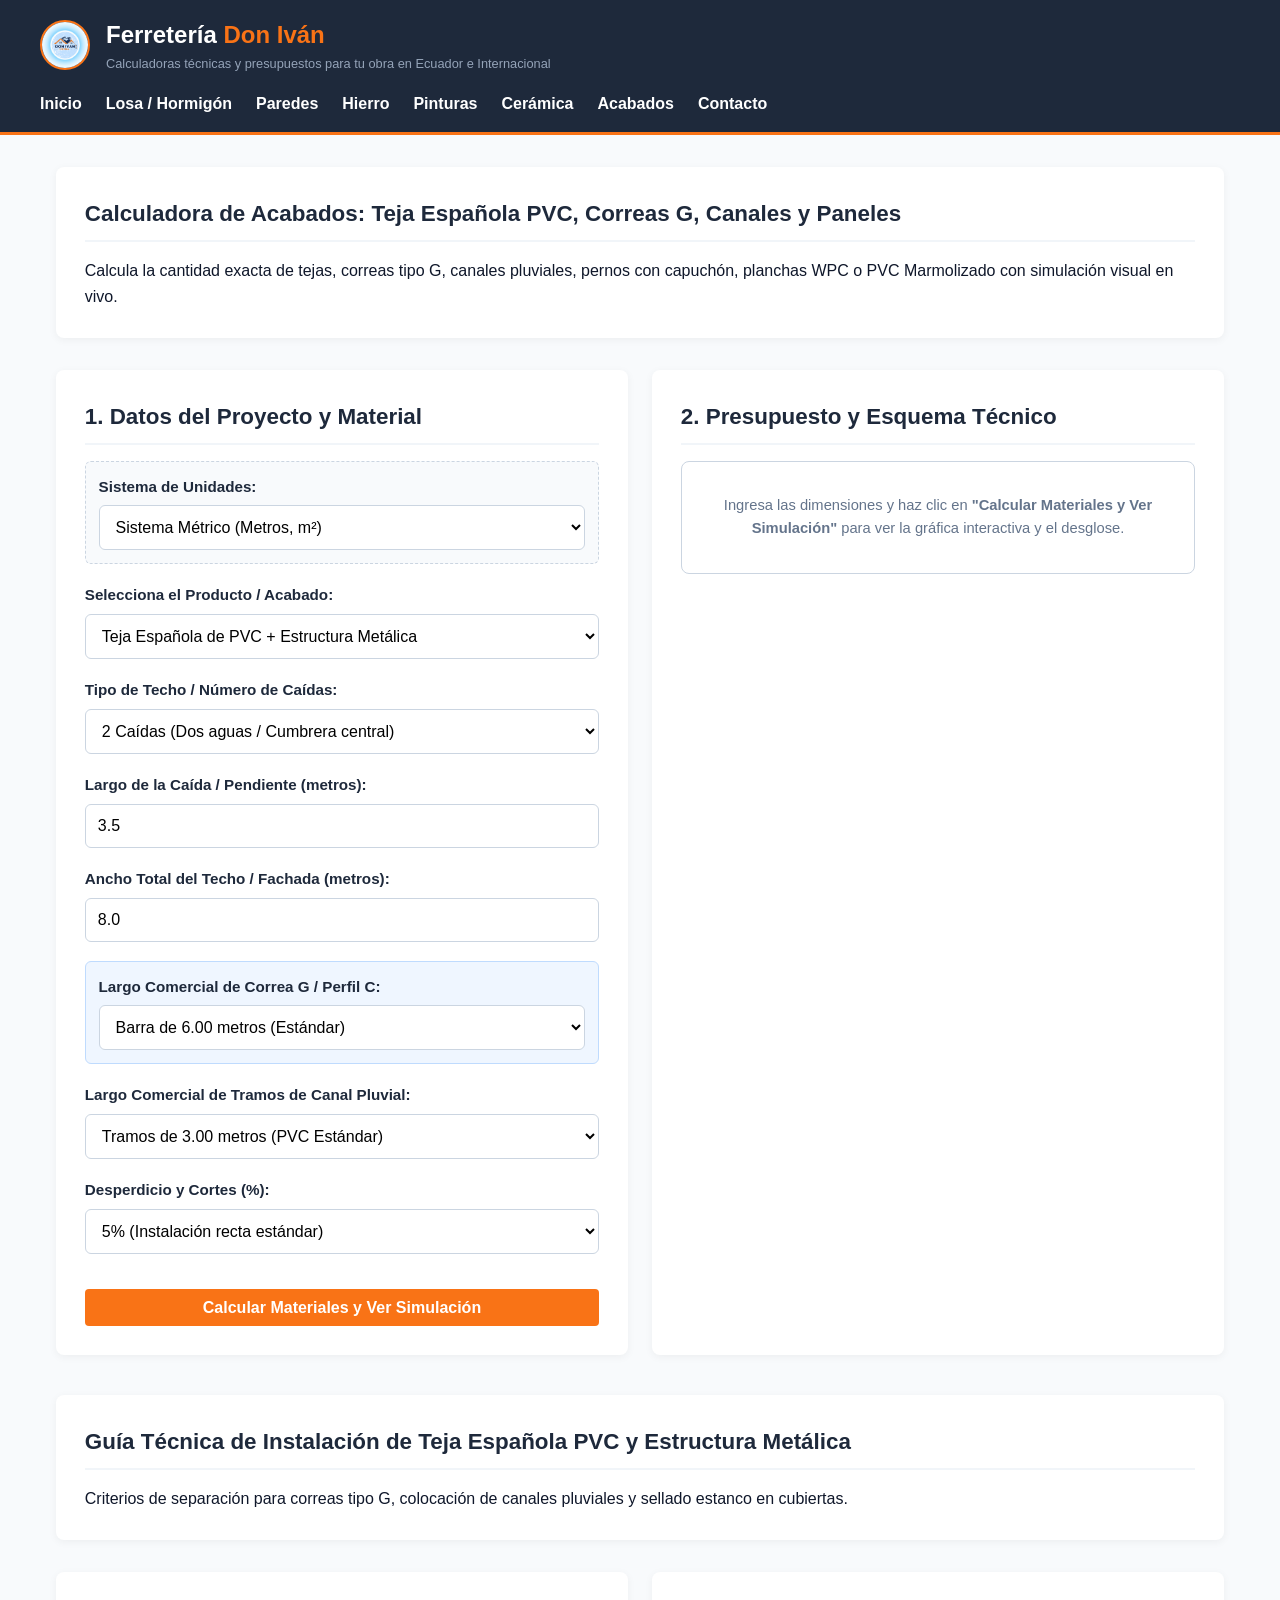
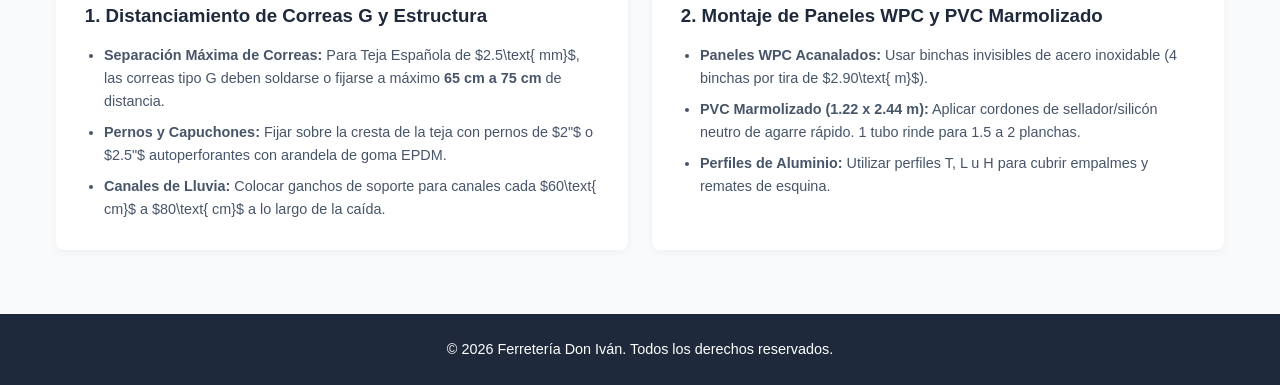
==== acabados.html @ 46d97a27 "calculadoras completas" ====
<!doctype html>
<html lang="es">
  <head>
    <meta charset="UTF-8" />
    <meta name="viewport" content="width=device-width, initial-scale=1.0" />
    <title>
      Calculadora de Acabados de Lujo y Tejas PVC | Ferretería Don Iván
    </title>
    <link rel="stylesheet" href="styles.css" />
  </head>
  <body>
    <!-- ENCABEZADO Y NAVEGACIÓN -->
    <header>
      <div class="header-container">
        <div class="brand-box">
          <img
            src="IMAGENES/LOGO_FERRETERIA.png"
            alt="Ferretería Don Iván Logo"
            class="logo-img"
            onerror="this.src = 'IMAGENES/LOGO_FERRETERIA.jpg'"
          />
          <div class="brand-text">
            <h1>Ferretería <span>Don Iván</span></h1>
            <p>
              Calculadoras técnicas y presupuestos para tu obra en Ecuador e
              Internacional
            </p>
          </div>
        </div>
        <nav>
          <a href="index.html">Inicio</a>
          <a href="cemento.html">Losa / Hormigón</a>
          <a href="bloques.html">Paredes</a>
          <a href="hierro.html">Hierro</a>
          <a href="pinturas.html">Pinturas</a>
          <a href="ceramica.html">Cerámica</a>
          <a href="acabados.html" class="active">Acabados</a>
          <a href="contacto.html">Contacto</a>
        </nav>
      </div>
    </header>

    <main class="container">
      <div class="card">
        <h2>
          Calculadora de Acabados: Teja Española PVC, Correas G, Canales y
          Paneles
        </h2>
        <p>
          Calcula la cantidad exacta de tejas, correas tipo G, canales
          pluviales, pernos con capuchón, planchas WPC o PVC Marmolizado con
          simulación visual en vivo.
        </p>
      </div>

      <div class="grid-2">
        <!-- FORMULARIO DE ENTRADA -->
        <section class="card" style="margin-bottom: 0">
          <h2>1. Datos del Proyecto y Material</h2>

          <form
            id="calc-acabados-form"
            onsubmit="
              event.preventDefault();
              calcularAcabados();
            "
          >
            <div
              class="form-group"
              style="
                background: #f8fafc;
                padding: 0.8rem;
                border-radius: 6px;
                border: 1px dashed #cbd5e1;
              "
            >
              <label for="sistema-unidades"
                ><strong>Sistema de Unidades:</strong></label
              >
              <select
                id="sistema-unidades"
                onchange="cambiarUnidadesAcabados()"
              >
                <option value="metrico" selected>
                  Sistema Métrico (Metros, m²)
                </option>
                <option value="imperial">
                  Sistema Imperial (Pies / Feet, sq ft)
                </option>
              </select>
            </div>

            <div class="form-group">
              <label for="tipo-acabado"
                >Selecciona el Producto / Acabado:</label
              >
              <select id="tipo-acabado" onchange="cambiarFormularioAcabados()">
                <option value="teja_pvc" selected>
                  Teja Española de PVC + Estructura Metálica
                </option>
                <option value="wpc_panel">
                  Paneles WPC Acanalados (Paredes Interiores / Exteriores)
                </option>
                <option value="pvc_marmol">
                  Paneles de PVC Marmolizado (1.22 x 2.44 m)
                </option>
              </select>
            </div>

            <!-- OPCIONES ESPECÍFICAS DE TEJA Y ESTRUCTURA G -->
            <div id="seccion-teja">
              <div class="form-group">
                <label for="teja-caidas"
                  >Tipo de Techo / Número de Caídas:</label
                >
                <select id="teja-caidas">
                  <option value="1">1 Caída (Un solo agua)</option>
                  <option value="2" selected>
                    2 Caídas (Dos aguas / Cumbrera central)
                  </option>
                  <option value="4">4 Caídas / Múltiples faldas</option>
                </select>
              </div>

              <div class="form-group">
                <label for="teja-largo-caida" id="label-largo-caida"
                  >Largo de la Caída / Pendiente (metros):</label
                >
                <input
                  type="number"
                  id="teja-largo-caida"
                  step="0.1"
                  min="0.5"
                  placeholder="Ej: 3.50 m"
                  value="3.5"
                />
              </div>

              <div class="form-group">
                <label for="teja-ancho-techo" id="label-ancho-techo"
                  >Ancho Total del Techo / Fachada (metros):</label
                >
                <input
                  type="number"
                  id="teja-ancho-techo"
                  step="0.1"
                  min="0.5"
                  placeholder="Ej: 8.00 m"
                  value="8.0"
                />
              </div>

              <div
                class="form-group"
                style="
                  background: #eff6ff;
                  padding: 0.8rem;
                  border-radius: 6px;
                  border: 1px solid #bfdbfe;
                "
              >
                <label for="largo-correa-g"
                  ><strong
                    >Largo Comercial de Correa G / Perfil C:</strong
                  ></label
                >
                <select id="largo-correa-g">
                  <option value="6" selected>
                    Barra de 6.00 metros (Estándar)
                  </option>
                  <option value="5">Barra de 5.00 metros</option>
                  <option value="4">Barra de 4.00 metros</option>
                  <option value="3">Barra de 3.00 metros</option>
                </select>
              </div>

              <div class="form-group">
                <label for="largo-canal-agua"
                  >Largo Comercial de Tramos de Canal Pluvial:</label
                >
                <select id="largo-canal-agua">
                  <option value="3" selected>
                    Tramos de 3.00 metros (PVC Estándar)
                  </option>
                  <option value="4">Tramos de 4.00 metros</option>
                  <option value="6">
                    Tramos de 6.00 metros (Metálico Continuo)
                  </option>
                </select>
              </div>
            </div>

            <!-- OPCIONES ESPECÍFICAS DE WPC Y MARMOL -->
            <div id="seccion-paneles" style="display: none">
              <div class="form-group">
                <label for="area-acabado" id="label-area-acabado"
                  >Área Total a Revestir (m²):</label
                >
                <input
                  type="number"
                  id="area-acabado"
                  step="0.1"
                  min="0.1"
                  placeholder="Ej: 25.00"
                />
              </div>
            </div>

            <div class="form-group">
              <label for="desperdicio">Desperdicio y Cortes (%):</label>
              <select id="desperdicio">
                <option value="0.05" selected>
                  5% (Instalación recta estándar)
                </option>
                <option value="0.08">
                  8% (Techos inclinados con caídas múltiples)
                </option>
                <option value="0.10">10% (Cortes continuos en esquinas)</option>
              </select>
            </div>

            <button
              type="submit"
              class="btn-primary"
              style="
                width: 100%;
                cursor: pointer;
                border: none;
                font-size: 1rem;
              "
            >
              Calcular Materiales y Ver Simulación
            </button>
          </form>
        </section>

        <!-- RESULTADOS Y SIMULACIÓN VISUAL -->
        <section class="card" style="margin-bottom: 0">
          <h2>2. Presupuesto y Esquema Técnico</h2>

          <div
            id="resultado-box"
            class="info-box"
            style="
              background-color: var(--blanco);
              border: 1px solid #cbd5e1;
              text-align: center;
              padding: 2rem 1rem;
            "
          >
            <p style="color: #64748b">
              Ingresa las dimensiones y haz clic en
              <strong>"Calcular Materiales y Ver Simulación"</strong> para ver
              la gráfica interactiva y el desglose.
            </p>
          </div>

          <!-- CONTENEDOR DEL SIMULADOR TÉCNICO VISUAL -->
          <div
            id="simulador-container"
            style="
              display: none;
              margin-top: 1.2rem;
              background: #0f172a;
              padding: 1rem;
              border-radius: 8px;
              text-align: center;
            "
          >
            <h4
              style="color: #f8fafc; margin-bottom: 0.5rem; font-size: 0.95rem"
            >
              Esquema de Instalación (Corte Transversal)
            </h4>
            <canvas
              id="canvas-simulador"
              width="400"
              height="200"
              style="
                background: #1e293b;
                border-radius: 6px;
                max-width: 100%;
                height: auto;
              "
            ></canvas>
            <p
              id="leyenda-simulador"
              style="color: #94a3b8; font-size: 0.78rem; margin-top: 0.5rem"
            ></p>
          </div>

          <div
            id="btn-cotizar-container"
            style="display: none; margin-top: 1.5rem"
          >
            <a
              id="whatsapp-link"
              href="#"
              target="_blank"
              class="btn-primary"
              style="
                background-color: #25d366;
                display: flex;
                align-items: center;
                justify-content: center;
                gap: 0.5rem;
                text-decoration: none;
              "
            >
              <svg
                width="20"
                height="20"
                fill="currentColor"
                viewBox="0 0 24 24"
              >
                <path
                  d="M.057 24l1.687-6.163c-1.041-1.804-1.588-3.849-1.587-5.946.003-6.556 5.338-11.891 11.893-11.891 3.181.001 6.167 1.24 8.413 3.488 2.245 2.248 3.481 5.236 3.48 8.414-.003 6.557-5.338 11.892-11.893 11.892-1.99-.001-3.951-.5-5.688-1.448l-6.305 1.654zm6.597-3.807c1.676.995 3.276 1.591 5.392 1.592 5.448 0 9.886-4.434 9.889-9.885.002-5.462-4.415-9.89-9.881-9.892-5.452 0-9.887 4.434-9.889 9.884-.001 2.225.651 3.891 1.746 5.634l-.999 3.648 3.742-.981zm11.387-5.464c-.074-.124-.272-.198-.57-.347-.297-.149-1.758-.868-2.031-.967-.272-.099-.47-.149-.669.149-.198.297-.768.967-.941 1.165-.173.198-.347.223-.644.074-.297-.149-1.255-.462-2.39-1.475-.883-.788-1.48-1.761-1.653-2.059-.173-.297-.018-.458.13-.606.134-.133.297-.347.446-.521.151-.172.2-.296.3-.495.099-.198.05-.372-.025-.521-.075-.148-.669-1.611-.916-2.206-.242-.579-.487-.501-.669-.51l-.57-.01c-.198 0-.52.074-.792.372s-1.04 1.016-1.04 2.479 1.065 2.876 1.213 3.074c.149.198 2.095 3.2 5.076 4.487.709.306 1.263.489 1.694.626.712.226 1.36.194 1.872.118.571-.085 1.758-.719 2.006-1.413.248-.695.248-1.29.173-1.414z"
                />
              </svg>
              Pedir Cotación por WhatsApp
            </a>
          </div>
        </section>
      </div>

      <!-- GUÍA TÉCNICA E INFORMATIVA -->
      <section style="margin-top: 2.5rem">
        <div class="card">
          <h2>
            Guía Técnica de Instalación de Teja Española PVC y Estructura
            Metálica
          </h2>
          <p>
            Criterios de separación para correas tipo G, colocación de canales
            pluviales y sellado estanco en cubiertas.
          </p>
        </div>

        <div class="grid-2">
          <article class="card">
            <h3 style="color: var(--azul-marino); margin-bottom: 0.8rem">
              1. Distanciamiento de Correas G y Estructura
            </h3>
            <ul
              style="
                padding-left: 1.2rem;
                font-size: 0.9rem;
                color: #475569;
                line-height: 1.6;
              "
            >
              <li style="margin-bottom: 0.5rem">
                <strong>Separación Máxima de Correas:</strong> Para Teja
                Española de $2.5\text{ mm}$, las correas tipo G deben soldarse o
                fijarse a máximo <strong>65 cm a 75 cm</strong> de distancia.
              </li>
              <li style="margin-bottom: 0.5rem">
                <strong>Pernos y Capuchones:</strong> Fijar sobre la cresta de
                la teja con pernos de $2"$ o $2.5"$ autoperforantes con arandela
                de goma EPDM.
              </li>
              <li>
                <strong>Canales de Lluvia:</strong> Colocar ganchos de soporte
                para canales cada $60\text{ cm}$ a $80\text{ cm}$ a lo largo de
                la caída.
              </li>
            </ul>
          </article>

          <article class="card">
            <h3 style="color: var(--azul-marino); margin-bottom: 0.8rem">
              2. Montaje de Paneles WPC y PVC Marmolizado
            </h3>
            <ul
              style="
                padding-left: 1.2rem;
                font-size: 0.9rem;
                color: #475569;
                line-height: 1.6;
              "
            >
              <li style="margin-bottom: 0.5rem">
                <strong>Paneles WPC Acanalados:</strong> Usar binchas invisibles
                de acero inoxidable (4 binchas por tira de $2.90\text{ m}$).
              </li>
              <li style="margin-bottom: 0.5rem">
                <strong>PVC Marmolizado (1.22 x 2.44 m):</strong> Aplicar
                cordones de sellador/silicón neutro de agarre rápido. 1 tubo
                rinde para 1.5 a 2 planchas.
              </li>
              <li>
                <strong>Perfiles de Aluminio:</strong> Utilizar perfiles T, L u
                H para cubrir empalmes y remates de esquina.
              </li>
            </ul>
          </article>
        </div>
      </section>
    </main>

    <footer>
      <p>&copy; 2026 Ferretería Don Iván. Todos los derechos reservados.</p>
    </footer>

    <!-- LÓGICA JAVASCRIPT Y DIBUJO DEL SIMULADOR -->
    <script>
      function cambiarUnidadesAcabados() {
        const sistema = document.getElementById("sistema-unidades").value;
        if (sistema === "imperial") {
          document.getElementById("label-largo-caida").innerText =
            "Largo de la Caída / Pendiente (Pies / Feet):";
          document.getElementById("label-ancho-techo").innerText =
            "Ancho Total del Techo (Pies / Feet):";
          document.getElementById("label-area-acabado").innerText =
            "Área Total a Revestir (Pies² / sq ft):";
        } else {
          document.getElementById("label-largo-caida").innerText =
            "Largo de la Caída / Pendiente (metros):";
          document.getElementById("label-ancho-techo").innerText =
            "Ancho Total del Techo (metros):";
          document.getElementById("label-area-acabado").innerText =
            "Área Total a Revestir (m²):";
        }
      }

      function cambiarFormularioAcabados() {
        const tipo = document.getElementById("tipo-acabado").value;
        document.getElementById("seccion-teja").style.display =
          tipo === "teja_pvc" ? "block" : "none";
        document.getElementById("seccion-paneles").style.display =
          tipo === "teja_pvc" ? "none" : "block";
      }

      function dibujarSimulacionTecho(
        caidas,
        numCorreas,
        largoCaidaM,
        anchoTechoM,
        nombreTeja,
        barrasCorreaG,
      ) {
        const canvas = document.getElementById("canvas-simulador");
        if (!canvas || !canvas.getContext) return;
        const ctx = canvas.getContext("2d");

        ctx.clearRect(0, 0, canvas.width, canvas.height);

        // Fondo
        ctx.fillStyle = "#1e293b";
        ctx.fillRect(0, 0, canvas.width, canvas.height);

        // Estructura según número de caídas
        ctx.lineWidth = 3;

        if (caidas === 1) {
          // Un solo agua
          const startX = 50,
            startY = 150,
            endX = 350,
            endY = 70;

          // Viga principal
          ctx.strokeStyle = "#64748b";
          ctx.beginPath();
          ctx.moveTo(startX, startY);
          ctx.lineTo(endX, endY);
          ctx.stroke();

          // Correas tipo G (líneas amarillas)
          ctx.strokeStyle = "#eab308";
          ctx.lineWidth = 4;
          for (let i = 0; i <= numCorreas; i++) {
            const ratio = i / numCorreas;
            const cx = startX + (endX - startX) * ratio;
            const cy = startY + (endY - startY) * ratio;
            ctx.beginPath();
            ctx.arc(cx, cy, 3, 0, Math.PI * 2);
            ctx.stroke();
          }

          // Teja de PVC (Línea naranja superior)
          ctx.strokeStyle = "#f97316";
          ctx.lineWidth = 5;
          ctx.beginPath();
          ctx.moveTo(startX, startY - 8);
          ctx.lineTo(endX, endY - 8);
          ctx.stroke();

          // Canal pluvial (Azul al final)
          ctx.fillStyle = "#3b82f6";
          ctx.fillRect(startX - 10, startY - 2, 12, 12);
        } else {
          // Dos aguas
          const startX = 40,
            startY = 150,
            peakX = 200,
            peakY = 50,
            endX = 360,
            endY = 150;

          // Vigas principales
          ctx.strokeStyle = "#64748b";
          ctx.beginPath();
          ctx.moveTo(startX, startY);
          ctx.lineTo(peakX, peakY);
          ctx.lineTo(endX, endY);
          ctx.stroke();

          // Correas tipo G
          ctx.strokeStyle = "#eab308";
          ctx.lineWidth = 4;
          const correasPorLado = Math.ceil(numCorreas / 2);

          for (let i = 0; i <= correasPorLado; i++) {
            const ratio = i / correasPorLado;
            // Izquierda
            ctx.beginPath();
            ctx.arc(
              startX + (peakX - startX) * ratio,
              startY + (peakY - startY) * ratio,
              3,
              0,
              Math.PI * 2,
            );
            ctx.stroke();
            // Derecha
            ctx.beginPath();
            ctx.arc(
              peakX + (endX - peakX) * ratio,
              peakY + (endY - peakY) * ratio,
              3,
              0,
              Math.PI * 2,
            );
            ctx.stroke();
          }

          // Teja PVC
          ctx.strokeStyle = "#f97316";
          ctx.lineWidth = 5;
          ctx.beginPath();
          ctx.moveTo(startX, startY - 8);
          ctx.lineTo(peakX, peakY - 8);
          ctx.lineTo(endX, endY - 8);
          ctx.stroke();

          // Cumbrera central
          ctx.fillStyle = "#dc2626";
          ctx.beginPath();
          ctx.arc(peakX, peakY - 8, 7, 0, Math.PI * 2);
          ctx.fill();

          // Canales pluviales en extremos
          ctx.fillStyle = "#3b82f6";
          ctx.fillRect(startX - 10, startY - 2, 10, 10);
          ctx.fillRect(endX, endY - 2, 10, 10);
        }

        document.getElementById("leyenda-simulador").innerHTML = `
          <span style="color:#f97316;">■ Teja Española</span> | 
          <span style="color:#eab308;">● ${numCorreas} Filas de Correas G (${barrasCorreaG} barras)</span> | 
          <span style="color:#3b82f6;">■ Canales Pluviales</span>
        `;
        document.getElementById("simulador-container").style.display = "block";
      }

      function calcularAcabados() {
        const sistema = document.getElementById("sistema-unidades").value;
        const tipoAcabado = document.getElementById("tipo-acabado").value;
        const desperdicio = parseFloat(
          document.getElementById("desperdicio").value,
        );

        const resultadoBox = document.getElementById("resultado-box");
        resultadoBox.style.backgroundColor = "var(--azul-claro)";
        resultadoBox.style.textAlign = "left";

        if (tipoAcabado === "teja_pvc") {
          const caidas = parseInt(document.getElementById("teja-caidas").value);
          const largoVal = parseFloat(
            document.getElementById("teja-largo-caida").value,
          );
          const anchoVal = parseFloat(
            document.getElementById("teja-ancho-techo").value,
          );
          const largoCorreaGVal = parseFloat(
            document.getElementById("largo-correa-g").value,
          );
          const largoCanalVal = parseFloat(
            document.getElementById("largo-canal-agua").value,
          );

          if (
            isNaN(largoVal) ||
            isNaN(anchoVal) ||
            largoVal <= 0 ||
            anchoVal <= 0
          ) {
            alert("Por favor ingresa un largo y ancho válidos para el techo.");
            return;
          }

          const largoM = sistema === "imperial" ? largoVal * 0.3048 : largoVal;
          const anchoM = sistema === "imperial" ? anchoVal * 0.3048 : anchoVal;

          const areaTechoM2 = largoM * anchoM * caidas;
          const areaConDespM2 = areaTechoM2 * (1 + desperdicio);

          // Cálculo de Tejas
          const filasTejasAncho = Math.ceil(anchoM / 0.96);
          let largoTejaRecomendadaM = 3.8;
          let nombreLargo = "3.80 metros";

          if (largoM <= 2.2) {
            largoTejaRecomendadaM = 2.3;
            nombreLargo = "2.30 metros";
          } else if (largoM <= 2.95) {
            largoTejaRecomendadaM = 3.05;
            nombreLargo = "3.05 metros";
          } else if (largoM <= 3.7) {
            largoTejaRecomendadaM = 3.8;
            nombreLargo = "3.80 metros";
          } else if (largoM <= 5.7) {
            largoTejaRecomendadaM = 5.8;
            nombreLargo = "5.80 metros";
          } else {
            largoTejaRecomendadaM = 3.05;
            nombreLargo = "3.05 metros (Traslape)";
          }

          const piezasPorFila = Math.ceil(
            largoM / (largoTejaRecomendadaM - 0.15),
          );
          const totalTejas = filasTejasAncho * piezasPorFila * caidas;

          // CÁLCULO DE ESTRUCTURA CORREAS TIPO G (Espaciamiento a 0.70m)
          const lineasCorreasPorCaida = Math.ceil(largoM / 0.7) + 1;
          const lineasCorreasTotales = lineasCorreasPorCaida * caidas;
          const metrosLinealesCorreaG = lineasCorreasTotales * anchoM;
          const barrasCorreaG = Math.ceil(
            metrosLinealesCorreaG / largoCorreaGVal,
          );

          // CÁLCULO DE CANALES DE AGUA Y TRAMOS
          const metrosCanalAgua = anchoM * (caidas === 1 ? 1 : 2);
          const tramosCanal = Math.ceil(metrosCanalAgua / largoCanalVal);

          // Pernos y Accesorios
          const pernosCapuchon = Math.ceil(areaConDespM2 * 4.5);
          const metrosCumbrera = caidas >= 2 ? Math.ceil(anchoM) : 0;

          const areaSqFt = (areaTechoM2 * 10.7639).toFixed(1);

          resultadoBox.innerHTML = `
            <div style="border-bottom: 2px solid #cbd5e1; padding-bottom: 0.8rem; margin-bottom: 1rem;">
              <p style="font-size: 0.85rem; color: #64748b; margin-bottom: 0.2rem;">Producto: <strong>Teja Española PVC + Estructura Metálica</strong></p>
              <p style="font-size: 1.1rem; color: var(--azul-marino); font-weight: bold;">
                Área del Techo: <span style="color: var(--naranja-ferretero);">${areaTechoM2.toFixed(2)} m²</span> / <span>${areaSqFt} sq ft</span>
              </p>
            </div>

            <h4 style="color: var(--azul-marino); margin-bottom: 0.8rem;">Materiales y Estructura Requeridos:</h4>
            <ul style="list-style: none; padding: 0;">
              <li style="padding: 0.5rem 0; border-bottom: 1px solid #e2e8f0; display: flex; justify-content: space-between;">
                <span><strong>Tejas PVC (Largo ${nombreLargo}):</strong></span>
                <strong style="color: var(--naranja-ferretero); font-size: 1.1rem;">${totalTejas} planchas</strong>
              </li>
              <li style="padding: 0.5rem 0; border-bottom: 1px solid #e2e8f0; display: flex; justify-content: space-between;">
                <span><strong>Correas Tipo G / Perfil C (Barras de ${largoCorreaGVal}m):</strong></span>
                <strong style="color: var(--naranja-ferretero); font-size: 1.1rem;">${barrasCorreaG} barras</strong>
              </li>
              <li style="padding: 0.5rem 0; border-bottom: 1px solid #e2e8f0; display: flex; justify-content: space-between;">
                <span><strong>Pernos Autoperforantes con Capuchón:</strong></span>
                <strong>${pernosCapuchon} unidades</strong>
              </li>
              <li style="padding: 0.5rem 0; border-bottom: 1px solid #e2e8f0; display: flex; justify-content: space-between;">
                <span><strong>Canal Pluvial (Tramos de ${largoCanalVal}m):</strong></span>
                <strong>${tramosCanal} tramos (~${metrosCanalAgua.toFixed(1)} m)</strong>
              </li>
              ${
                metrosCumbrera > 0
                  ? `
              <li style="padding: 0.5rem 0; display: flex; justify-content: space-between;">
                <span><strong>Cumbreras PVC articuladas:</strong></span>
                <strong>~ ${metrosCumbrera} metros de cumbrera</strong>
              </li>`
                  : ""
              }
            </ul>
          `;

          // Generar dibujo en el Simulador
          dibujarSimulacionTecho(
            caidas,
            lineasCorreasTotales,
            largoM,
            anchoM,
            nombreLargo,
            barrasCorreaG,
          );

          const mensajeWA = `Hola Ferretería Don Iván, deseo cotizar Teja Española PVC y Estructura:\n\n- Área Techo: ${areaTechoM2.toFixed(2)} m² (${areaSqFt} sq ft)\n- Tejas PVC (Largo ${nombreLargo}): ${totalTejas} planchas\n- Correas G (${largoCorreaGVal}m): ${barrasCorreaG} barras\n- Pernos capuchón: ${pernosCapuchon} uds\n- Canales pluviales (${largoCanalVal}m): ${tramosCanal} tramos`;
          const urlWA = `https://wa.me/593962888606?text=${encodeURIComponent(mensajeWA)}`;
          document.getElementById("whatsapp-link").href = urlWA;
        } else if (tipoAcabado === "wpc_panel") {
          document.getElementById("simulador-container").style.display = "none";
          const areaVal = parseFloat(
            document.getElementById("area-acabado").value,
          );
          if (isNaN(areaVal) || areaVal <= 0) {
            alert("Por favor ingresa un área válida.");
            return;
          }

          const areaM2 = sistema === "imperial" ? areaVal * 0.092903 : areaVal;
          const areaConDespM2 = areaM2 * (1 + desperdicio);

          const tirasWPC = Math.ceil(areaConDespM2 / 0.464);
          const binchasInox = Math.ceil(tirasWPC * 4);
          const tubosSilicon = Math.ceil(tirasWPC / 3);

          const areaSqFt = (areaM2 * 10.7639).toFixed(1);

          resultadoBox.innerHTML = `
            <div style="border-bottom: 2px solid #cbd5e1; padding-bottom: 0.8rem; margin-bottom: 1rem;">
              <p style="font-size: 0.85rem; color: #64748b; margin-bottom: 0.2rem;">Producto: <strong>Paneles WPC Acanalados (2.90 m x 16 cm)</strong></p>
              <p style="font-size: 1.1rem; color: var(--azul-marino); font-weight: bold;">
                Área a Revestir: <span style="color: var(--naranja-ferretero);">${areaM2.toFixed(2)} m²</span> / <span>${areaSqFt} sq ft</span>
              </p>
            </div>

            <h4 style="color: var(--azul-marino); margin-bottom: 0.8rem;">Materiales Requeridos:</h4>
            <ul style="list-style: none; padding: 0;">
              <li style="padding: 0.5rem 0; border-bottom: 1px solid #e2e8f0; display: flex; justify-content: space-between;">
                <span><strong>Tiras de Panel WPC (2.90 m):</strong></span>
                <strong style="color: var(--naranja-ferretero); font-size: 1.1rem;">${tirasWPC} tiras</strong>
              </li>
              <li style="padding: 0.5rem 0; border-bottom: 1px solid #e2e8f0; display: flex; justify-content: space-between;">
                <span><strong>Binchas / Grapas Inox de Fijación:</strong></span>
                <strong>${binchasInox} unidades</strong>
              </li>
              <li style="padding: 0.5rem 0; display: flex; justify-content: space-between;">
                <span><strong>Pegamento Poliuretano / Silicón Neutro:</strong></span>
                <strong>${tubosSilicon} tubos</strong>
              </li>
            </ul>
          `;

          const mensajeWA = `Hola Ferretería Don Iván, deseo cotizar Panel WPC Acanalado:\n\n- Área: ${areaM2.toFixed(2)} m²\n- Tiras WPC (2.90m): ${tirasWPC} unidades\n- Binchas inox: ${binchasInox} uds\n- Silicón pegamento: ${tubosSilicon} tubos`;
          const urlWA = `https://wa.me/593962888606?text=${encodeURIComponent(mensajeWA)}`;
          document.getElementById("whatsapp-link").href = urlWA;
        } else if (tipoAcabado === "pvc_marmol") {
          document.getElementById("simulador-container").style.display = "none";
          const areaVal = parseFloat(
            document.getElementById("area-acabado").value,
          );
          if (isNaN(areaVal) || areaVal <= 0) {
            alert("Por favor ingresa un área válida.");
            return;
          }

          const areaM2 = sistema === "imperial" ? areaVal * 0.092903 : areaVal;
          const areaConDespM2 = areaM2 * (1 + desperdicio);

          const planchasMarmol = Math.ceil(areaConDespM2 / 2.9768);
          const tubosSilicon = Math.ceil(planchasMarmol / 1.5);
          const perfilesT = Math.ceil(planchasMarmol * 0.8);

          const areaSqFt = (areaM2 * 10.7639).toFixed(1);

          resultadoBox.innerHTML = `
            <div style="border-bottom: 2px solid #cbd5e1; padding-bottom: 0.8rem; margin-bottom: 1rem;">
              <p style="font-size: 0.85rem; color: #64748b; margin-bottom: 0.2rem;">Producto: <strong>PVC Marmolizado (1.22 m x 2.44 m)</strong></p>
              <p style="font-size: 1.1rem; color: var(--azul-marino); font-weight: bold;">
                Área a Revestir: <span style="color: var(--naranja-ferretero);">${areaM2.toFixed(2)} m²</span> / <span>${areaSqFt} sq ft</span>
              </p>
            </div>

            <h4 style="color: var(--azul-marino); margin-bottom: 0.8rem;">Materiales Requeridos:</h4>
            <ul style="list-style: none; padding: 0;">
              <li style="padding: 0.5rem 0; border-bottom: 1px solid #e2e8f0; display: flex; justify-content: space-between;">
                <span><strong>Planchas PVC Marmolizado (1.22 x 2.44 m):</strong></span>
                <strong style="color: var(--naranja-ferretero); font-size: 1.1rem;">${planchasMarmol} planchas</strong>
              </li>
              <li style="padding: 0.5rem 0; border-bottom: 1px solid #e2e8f0; display: flex; justify-content: space-between;">
                <span><strong>Pegamento Agarre Rápido / Silicón:</strong></span>
                <strong>${tubosSilicon} tubos</strong>
              </li>
              <li style="padding: 0.5rem 0; display: flex; justify-content: space-between;">
                <span><strong>Perfiles de Unió o Remate de Aluminio:</strong></span>
                <strong>~ ${perfilesT} perfiles</strong>
              </li>
            </ul>
          `;

          const mensajeWA = `Hola Ferretería Don Iván, deseo cotizar PVC Marmolizado:\n\n- Área: ${areaM2.toFixed(2)} m²\n- Planchas 1.22x2.44m: ${planchasMarmol} planchas\n- Silicón pegamento: ${tubosSilicon} tubos\n- Perfiles aluminio: ${perfilesT} unidades`;
          const urlWA = `https://wa.me/593962888606?text=${encodeURIComponent(mensajeWA)}`;
          document.getElementById("whatsapp-link").href = urlWA;
        }

        document.getElementById("btn-cotizar-container").style.display =
          "block";
      }
    </script>
  </body>
</html>
---- styles.css ----
:root {
  --azul-marino: #1e293b;
  --azul-claro: #f1f5f9;
  --naranja-ferretero: #f97316;
  --texto-oscuro: #0f172a;
  --blanco: #ffffff;
}

* {
  box-sizing: border-box;
  margin: 0;
  padding: 0;
  font-family: "Segoe UI", Tahoma, Geneva, Verdana, sans-serif;
}

body {
  background-color: #f8fafc;
  color: var(--texto-oscuro);
  line-height: 1.6;
}

/* ENCABEZADO */
header {
  background-color: var(--azul-marino);
  color: var(--blanco);
  padding: 1rem 2rem;
  border-bottom: 3px solid var(--naranja-ferretero);
}

.header-container {
  max-width: 1200px;
  margin: 0 auto;
  display: flex;
  justify-content: space-between;
  align-items: center;
  flex-wrap: wrap;
  gap: 1rem;
}

.brand-box {
  display: flex;
  align-items: center;
  gap: 1rem;
}

.logo-img {
  width: 50px;
  height: 50px;
  border-radius: 50%;
  object-fit: cover;
  background-color: white;
  border: 2px solid var(--naranja-ferretero);
}

.brand-text h1 {
  font-size: 1.5rem;
  font-weight: 700;
}

.brand-text h1 span {
  color: var(--naranja-ferretero);
}

.brand-text p {
  font-size: 0.8rem;
  color: #94a3b8;
}

nav {
  display: flex;
  gap: 1.5rem;
}

nav a {
  color: var(--blanco);
  text-decoration: none;
  font-weight: 600;
  transition: color 0.3s;
}

nav a:hover {
  color: var(--naranja-ferretero);
}

/* BANNER CON VIDEO IFRAME TOTALMENTE CENTRADO Y SIN BORDES */
.hero-video-wrapper {
  position: relative;
  width: 100%;
  height: 280px;
  overflow: hidden;
  background-color: #0f172a;
  border-bottom: 3px solid var(--naranja-ferretero);
}

.hero-video-wrapper iframe {
  position: absolute;
  top: 50%;
  left: 50%;
  width: 130vw;
  height: 73.125vw; /* Mantiene proporción 16:9 en relación al ancho de pantalla */
  min-width: 100%;
  min-height: 100%;
  transform: translate(-50%, -50%);
  pointer-events: none;
  opacity: 0.35;
}

.hero-overlay-content {
  position: relative;
  z-index: 2;
  max-width: 1200px;
  margin: 0 auto;
  height: 100%;
  display: flex;
  flex-direction: column;
  justify-content: center;
  align-items: center;
  text-align: center;
  padding: 0 1.5rem;
  color: var(--blanco);
  text-shadow: 0 2px 4px rgba(0, 0, 0, 0.8);
}

.hero-overlay-content h2 {
  font-size: 2rem;
  margin-bottom: 0.5rem;
}

.hero-overlay-content p {
  font-size: 1rem;
  max-width: 800px;
}

/* CONTENEDOR Y TARJETAS */
.container {
  max-width: 1200px;
  margin: 2rem auto;
  padding: 0 1rem;
}

.card {
  background-color: var(--blanco);
  padding: 1.8rem;
  border-radius: 8px;
  box-shadow: 0 2px 8px rgba(0, 0, 0, 0.05);
  margin-bottom: 2rem;
}

.card h2 {
  color: var(--azul-marino);
  font-size: 1.4rem;
  margin-bottom: 1rem;
  border-bottom: 2px solid var(--azul-claro);
  padding-bottom: 0.5rem;
}

/* GRIDS */
.grid-2 {
  display: grid;
  grid-template-columns: repeat(auto-fit, minmax(300px, 1fr));
  gap: 1.5rem;
}

.grid-4 {
  display: grid;
  grid-template-columns: repeat(auto-fit, minmax(220px, 1fr));
  gap: 1.5rem;
}

.calc-card {
  background-color: var(--azul-claro);
  padding: 1.5rem;
  border-radius: 8px;
  display: flex;
  flex-direction: column;
  justify-content: space-between;
  border-left: 4px solid var(--naranja-ferretero);
}

.calc-card h3 {
  color: var(--azul-marino);
  margin-bottom: 0.5rem;
}

.calc-card p {
  font-size: 0.9rem;
  color: #475569;
}

.info-box {
  background-color: var(--azul-claro);
  padding: 1.2rem;
  border-radius: 8px;
}

.info-box h3 {
  color: var(--azul-marino);
  margin-bottom: 0.5rem;
}

.info-box p {
  font-size: 0.92rem;
}

/* BOTONES NARANJA */
.btn-primary {
  display: inline-block;
  background-color: var(--naranja-ferretero);
  color: var(--blanco);
  padding: 0.6rem 1.2rem;
  border-radius: 4px;
  text-decoration: none;
  font-weight: 600;
  text-align: center;
  margin-top: 1rem;
  transition: background-color 0.3s;
}

.btn-primary:hover {
  background-color: #ea580c;
}

/* GALERÍA DE PRODUCTOS CON CARRUSEL */
.product-card-gallery {
  background: var(--blanco);
  border: 1px solid #e2e8f0;
  border-radius: 8px;
  overflow: hidden;
  box-shadow: 0 2px 4px rgba(0, 0, 0, 0.05);
  display: flex;
  flex-direction: column;
}

.carousel-container {
  position: relative;
  width: 100%;
  height: 180px;
  overflow: hidden;
  background-color: #000;
}

.carousel-slide {
  display: flex;
  width: 100%;
  height: 100%;
  transition: transform 0.4s ease-in-out;
}

.carousel-slide img {
  width: 100%;
  height: 100%;
  object-fit: cover;
  flex-shrink: 0;
}

.carousel-btn {
  position: absolute;
  top: 50%;
  transform: translateY(-50%);
  background-color: rgba(0, 0, 0, 0.5);
  color: white;
  border: none;
  padding: 8px 12px;
  cursor: pointer;
  border-radius: 4px;
  font-size: 14px;
  z-index: 2;
  transition: background-color 0.2s;
}

.carousel-btn:hover {
  background-color: rgba(249, 115, 22, 0.9);
}

.carousel-btn.prev {
  left: 5px;
}
.carousel-btn.next {
  right: 5px;
}

.product-info-box {
  padding: 1rem;
}

.product-info-box h4 {
  color: var(--azul-marino);
  font-size: 1.05rem;
  margin-bottom: 0.4rem;
}

.product-info-box p {
  font-size: 0.85rem;
  color: #64748b;
}

/* PIE DE PÁGINA */
footer {
  text-align: center;
  padding: 1.5rem;
  background-color: var(--azul-marino);
  color: var(--blanco);
  font-size: 0.9rem;
  margin-top: 2rem;
}

/* ESTILOS PARA FORMULARIOS Y CALCULADORAS */
.form-group {
  margin-bottom: 1.2rem;
  display: flex;
  flex-direction: column;
  gap: 0.4rem;
}

.form-group label {
  font-weight: 600;
  font-size: 0.95rem;
  color: var(--azul-marino);
}

.form-group input,
.form-group select {
  padding: 0.75rem;
  border: 1px solid #cbd5e1;
  border-radius: 6px;
  font-size: 1rem;
  background-color: #fff;
  transition:
    border-color 0.2s,
    box-shadow 0.2s;
}

.form-group input:focus,
.form-group select:focus {
  outline: none;
  border-color: var(--naranja-ferretero);
  box-shadow: 0 0 0 3px rgba(249, 115, 22, 0.2);
}
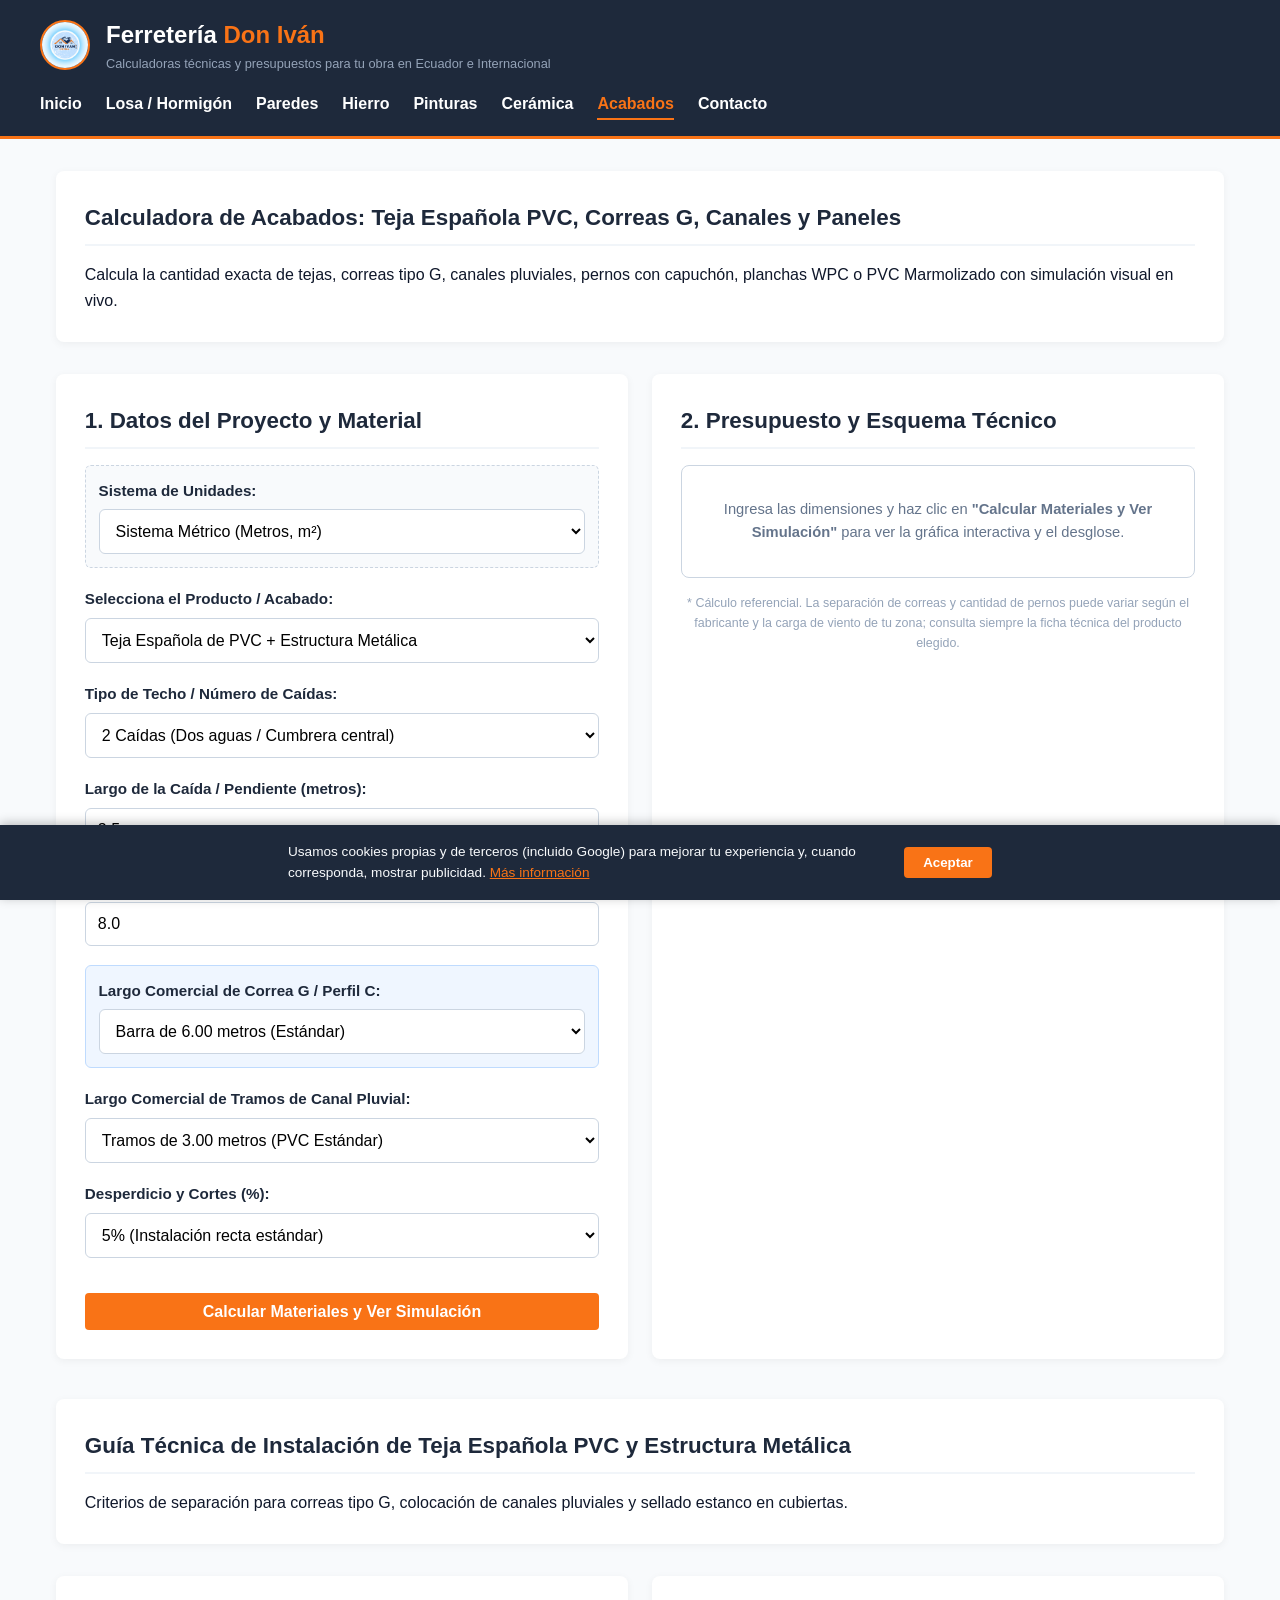
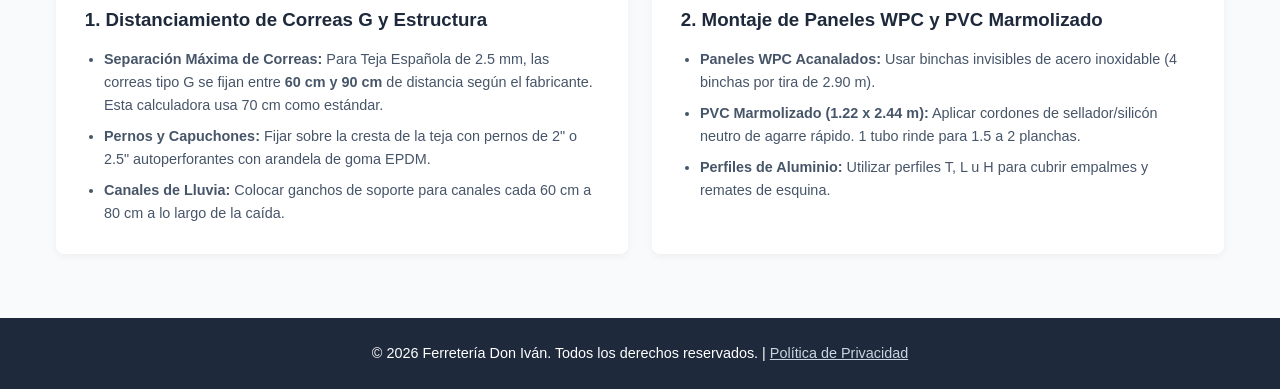
==== commit 113acbbb: "paginas actualizadas" ====
--- a/acabados.html
+++ b/acabados.html
@@ -6,6 +6,10 @@
     <title>
       Calculadora de Acabados de Lujo y Tejas PVC | Ferretería Don Iván
     </title>
+    <meta
+      name="description"
+      content="Calcula gratis tejas españolas de PVC, correas G, pernos y canales pluviales, o paneles WPC y PVC marmolizado, con simulación visual del techo."
+    />
     <link rel="stylesheet" href="styles.css" />
   </head>
   <body>
@@ -255,6 +259,19 @@
             </p>
           </div>
 
+          <p
+            style="
+              font-size: 0.78rem;
+              color: #94a3b8;
+              margin-top: 1rem;
+              text-align: center;
+            "
+          >
+            * Cálculo referencial. La separación de correas y cantidad de
+            pernos puede variar según el fabricante y la carga de viento de
+            tu zona; consulta siempre la ficha técnica del producto elegido.
+          </p>
+
           <!-- CONTENEDOR DEL SIMULADOR TÉCNICO VISUAL -->
           <div
             id="simulador-container"
@@ -351,18 +368,18 @@
             >
               <li style="margin-bottom: 0.5rem">
                 <strong>Separación Máxima de Correas:</strong> Para Teja
-                Española de $2.5\text{ mm}$, las correas tipo G deben soldarse o
-                fijarse a máximo <strong>65 cm a 75 cm</strong> de distancia.
+                Española de 2.5 mm, las correas tipo G se fijan entre
+                <strong>60 cm y 90 cm</strong> de distancia según el
+                fabricante. Esta calculadora usa 70 cm como estándar.
               </li>
               <li style="margin-bottom: 0.5rem">
                 <strong>Pernos y Capuchones:</strong> Fijar sobre la cresta de
-                la teja con pernos de $2"$ o $2.5"$ autoperforantes con arandela
+                la teja con pernos de 2" o 2.5" autoperforantes con arandela
                 de goma EPDM.
               </li>
               <li>
                 <strong>Canales de Lluvia:</strong> Colocar ganchos de soporte
-                para canales cada $60\text{ cm}$ a $80\text{ cm}$ a lo largo de
-                la caída.
+                para canales cada 60 cm a 80 cm a lo largo de la caída.
               </li>
             </ul>
           </article>
@@ -381,7 +398,7 @@
             >
               <li style="margin-bottom: 0.5rem">
                 <strong>Paneles WPC Acanalados:</strong> Usar binchas invisibles
-                de acero inoxidable (4 binchas por tira de $2.90\text{ m}$).
+                de acero inoxidable (4 binchas por tira de 2.90 m).
               </li>
               <li style="margin-bottom: 0.5rem">
                 <strong>PVC Marmolizado (1.22 x 2.44 m):</strong> Aplicar
@@ -399,7 +416,7 @@
     </main>
 
     <footer>
-      <p>&copy; 2026 Ferretería Don Iván. Todos los derechos reservados.</p>
+      <p>&copy; 2026 Ferretería Don Iván. Todos los derechos reservados. | <a href="privacidad.html" style="color: #cbd5e1">Política de Privacidad</a></p>
     </footer>
 
     <!-- LÓGICA JAVASCRIPT Y DIBUJO DEL SIMULADOR -->
@@ -802,5 +819,6 @@
           "block";
       }
     </script>
+  <script src="script.js"></script>
   </body>
 </html>
--- a/styles.css
+++ b/styles.css
@@ -80,6 +80,12 @@
 
 nav a:hover {
   color: var(--naranja-ferretero);
+}
+
+nav a.active {
+  color: var(--naranja-ferretero);
+  border-bottom: 2px solid var(--naranja-ferretero);
+  padding-bottom: 2px;
 }
 
 /* BANNER CON VIDEO IFRAME TOTALMENTE CENTRADO Y SIN BORDES */
@@ -336,3 +342,99 @@
   border-color: var(--naranja-ferretero);
   box-shadow: 0 0 0 3px rgba(249, 115, 22, 0.2);
 }
+
+/* =======================================================
+   RESPONSIVE / MÓVIL - aplica a TODAS las páginas por igual
+   ======================================================= */
+
+/* Tablet y móvil grande */
+@media (max-width: 768px) {
+  .header-container {
+    flex-direction: column;
+    text-align: center;
+    gap: 0.75rem;
+  }
+
+  .brand-box {
+    flex-direction: column;
+    text-align: center;
+    gap: 0.5rem;
+  }
+
+  nav {
+    flex-wrap: wrap;
+    justify-content: center;
+    gap: 0.6rem 1rem;
+    font-size: 0.85rem;
+  }
+
+  .hero-video-wrapper {
+    height: 180px;
+  }
+
+  .hero-overlay-content h2 {
+    font-size: 1.35rem;
+  }
+
+  .hero-overlay-content p {
+    font-size: 0.85rem;
+  }
+
+  .container {
+    padding: 0 0.85rem;
+  }
+
+  .card {
+    padding: 1.2rem;
+  }
+
+  .grid-2,
+  .grid-4 {
+    grid-template-columns: 1fr;
+  }
+
+  /* Tablas de dosificación con scroll horizontal en vez de desbordar */
+  table {
+    display: block;
+    overflow-x: auto;
+    white-space: nowrap;
+    -webkit-overflow-scrolling: touch;
+  }
+}
+
+/* Móvil pequeño */
+@media (max-width: 480px) {
+  .brand-text h1 {
+    font-size: 1.15rem;
+  }
+
+  .brand-text p {
+    font-size: 0.72rem;
+  }
+
+  .logo-img {
+    width: 42px;
+    height: 42px;
+  }
+
+  nav {
+    font-size: 0.78rem;
+    gap: 0.5rem 0.8rem;
+  }
+
+  .hero-video-wrapper {
+    height: 150px;
+  }
+
+  .hero-overlay-content h2 {
+    font-size: 1.1rem;
+  }
+
+  .card h2 {
+    font-size: 1.15rem;
+  }
+
+  .btn-primary {
+    width: 100%;
+  }
+}
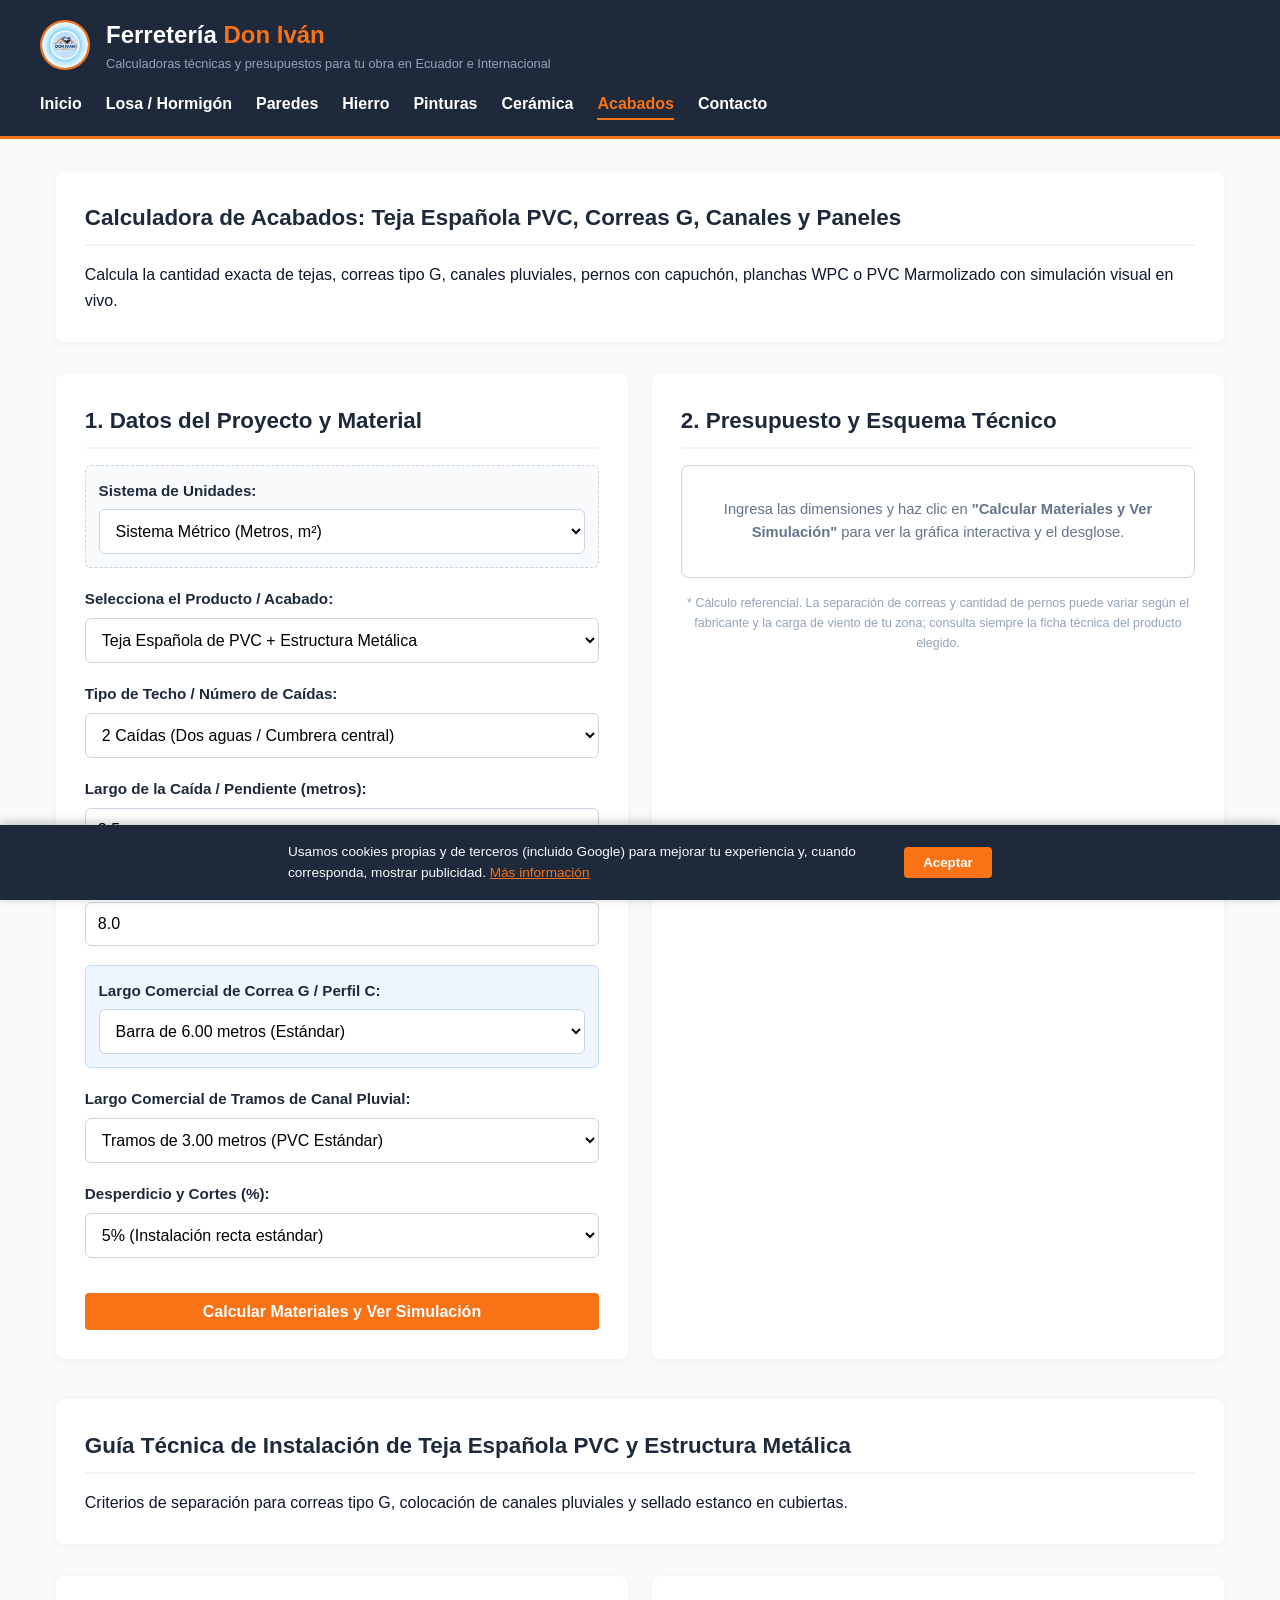
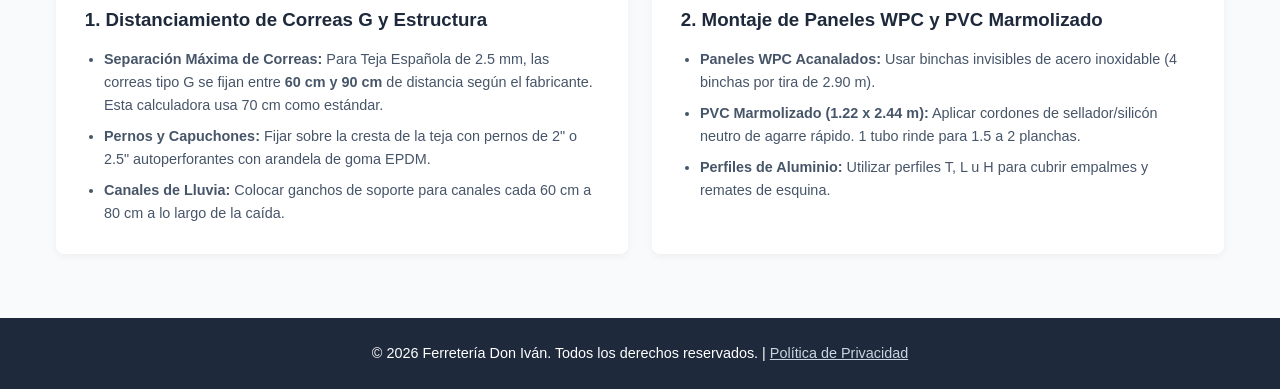
==== commit 0aec8926: "favicon y paginas actualizadas" ====
--- a/acabados.html
+++ b/acabados.html
@@ -10,6 +10,9 @@
       name="description"
       content="Calcula gratis tejas españolas de PVC, correas G, pernos y canales pluviales, o paneles WPC y PVC marmolizado, con simulación visual del techo."
     />
+    <link rel="icon" type="image/x-icon" href="IMAGENES/favicon.ico" />
+    <link rel="icon" type="image/png" sizes="32x32" href="IMAGENES/favicon-32.png" />
+    <link rel="apple-touch-icon" href="IMAGENES/apple-touch-icon.png" />
     <link rel="stylesheet" href="styles.css" />
   </head>
   <body>
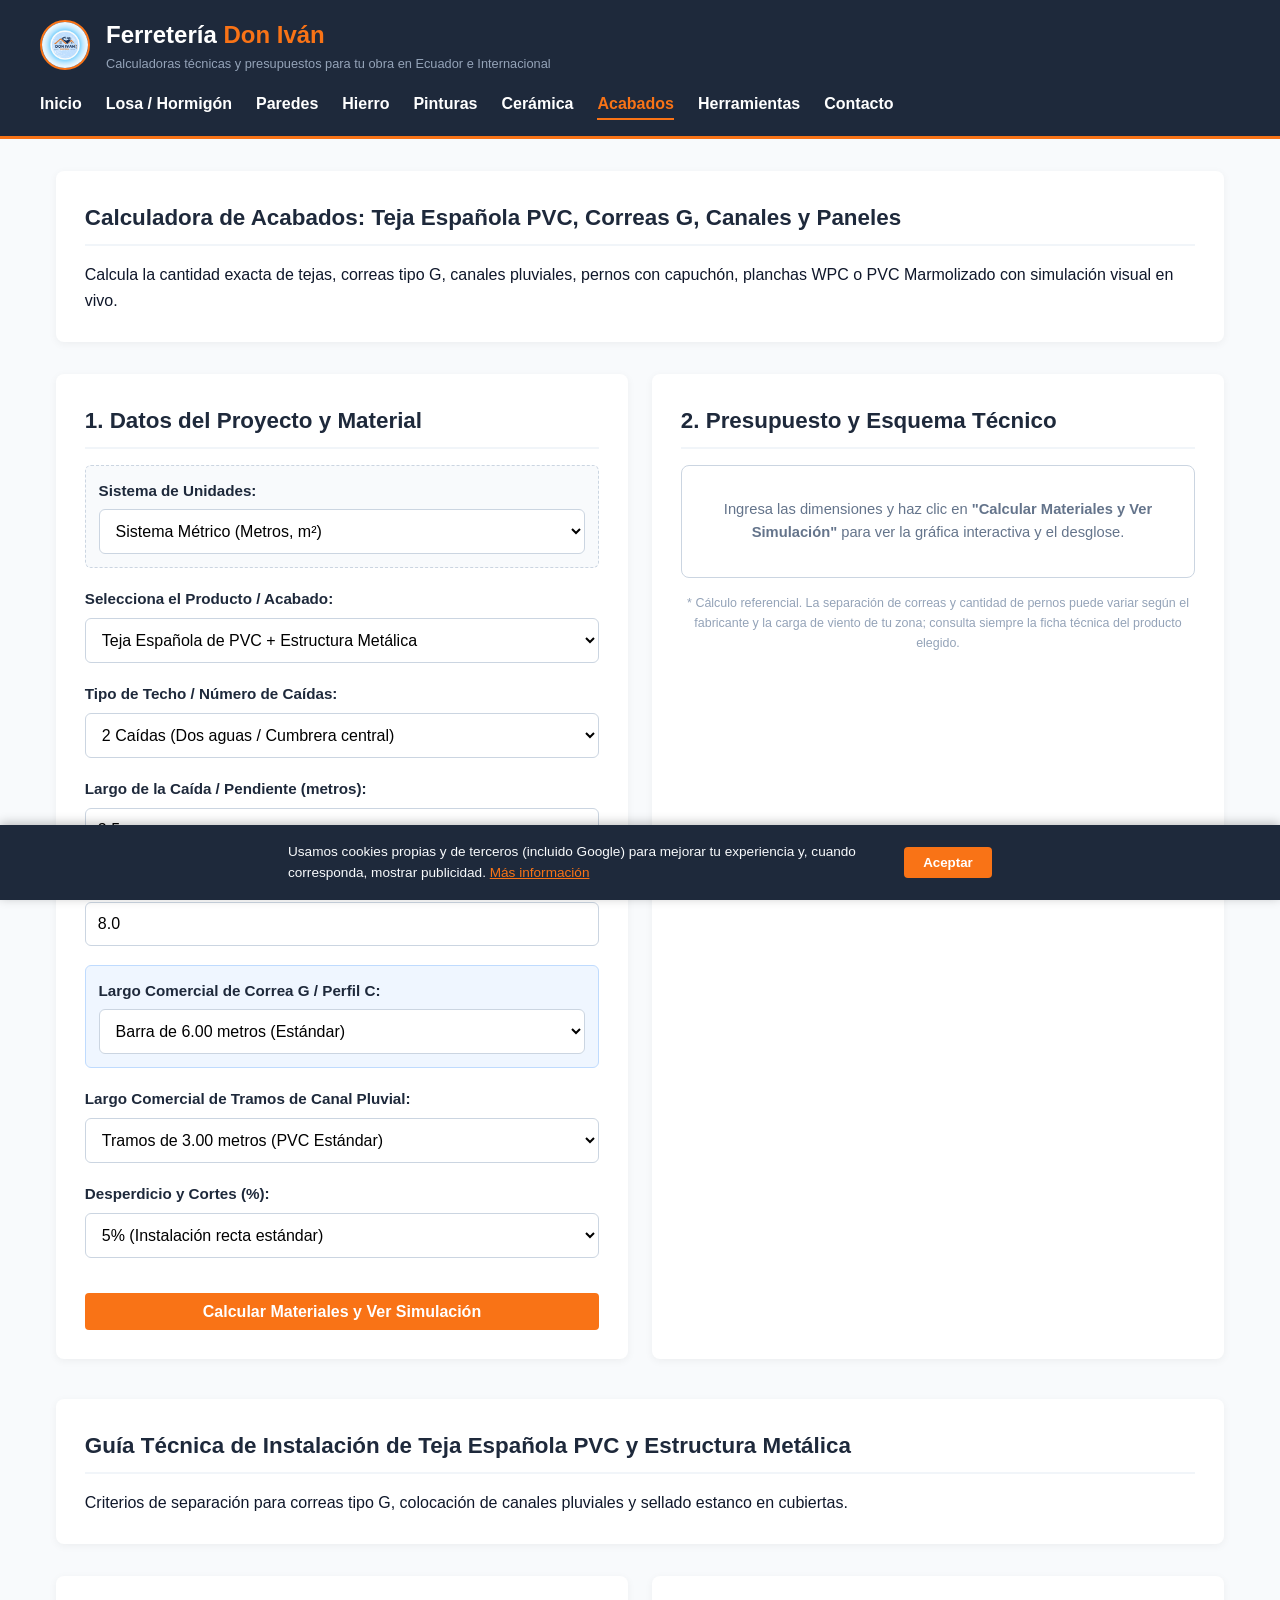
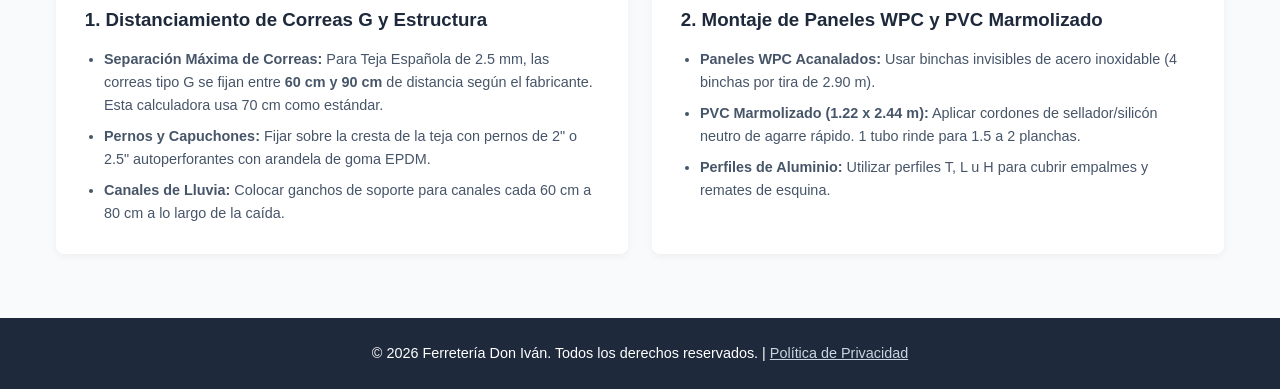
==== commit eb2f6245: "Agregar página de herramientas" ====
--- a/acabados.html
+++ b/acabados.html
@@ -11,7 +11,12 @@
       content="Calcula gratis tejas españolas de PVC, correas G, pernos y canales pluviales, o paneles WPC y PVC marmolizado, con simulación visual del techo."
     />
     <link rel="icon" type="image/x-icon" href="IMAGENES/favicon.ico" />
-    <link rel="icon" type="image/png" sizes="32x32" href="IMAGENES/favicon-32.png" />
+    <link
+      rel="icon"
+      type="image/png"
+      sizes="32x32"
+      href="IMAGENES/favicon-32.png"
+    />
     <link rel="apple-touch-icon" href="IMAGENES/apple-touch-icon.png" />
     <link rel="stylesheet" href="styles.css" />
   </head>
@@ -42,6 +47,7 @@
           <a href="pinturas.html">Pinturas</a>
           <a href="ceramica.html">Cerámica</a>
           <a href="acabados.html" class="active">Acabados</a>
+          <a href="herramientas.html">Herramientas</a>
           <a href="contacto.html">Contacto</a>
         </nav>
       </div>
@@ -270,9 +276,9 @@
               text-align: center;
             "
           >
-            * Cálculo referencial. La separación de correas y cantidad de
-            pernos puede variar según el fabricante y la carga de viento de
-            tu zona; consulta siempre la ficha técnica del producto elegido.
+            * Cálculo referencial. La separación de correas y cantidad de pernos
+            puede variar según el fabricante y la carga de viento de tu zona;
+            consulta siempre la ficha técnica del producto elegido.
           </p>
 
           <!-- CONTENEDOR DEL SIMULADOR TÉCNICO VISUAL -->
@@ -372,13 +378,13 @@
               <li style="margin-bottom: 0.5rem">
                 <strong>Separación Máxima de Correas:</strong> Para Teja
                 Española de 2.5 mm, las correas tipo G se fijan entre
-                <strong>60 cm y 90 cm</strong> de distancia según el
-                fabricante. Esta calculadora usa 70 cm como estándar.
+                <strong>60 cm y 90 cm</strong> de distancia según el fabricante.
+                Esta calculadora usa 70 cm como estándar.
               </li>
               <li style="margin-bottom: 0.5rem">
                 <strong>Pernos y Capuchones:</strong> Fijar sobre la cresta de
-                la teja con pernos de 2" o 2.5" autoperforantes con arandela
-                de goma EPDM.
+                la teja con pernos de 2" o 2.5" autoperforantes con arandela de
+                goma EPDM.
               </li>
               <li>
                 <strong>Canales de Lluvia:</strong> Colocar ganchos de soporte
@@ -419,7 +425,12 @@
     </main>
 
     <footer>
-      <p>&copy; 2026 Ferretería Don Iván. Todos los derechos reservados. | <a href="privacidad.html" style="color: #cbd5e1">Política de Privacidad</a></p>
+      <p>
+        &copy; 2026 Ferretería Don Iván. Todos los derechos reservados. |
+        <a href="privacidad.html" style="color: #cbd5e1"
+          >Política de Privacidad</a
+        >
+      </p>
     </footer>
 
     <!-- LÓGICA JAVASCRIPT Y DIBUJO DEL SIMULADOR -->
@@ -822,6 +833,6 @@
           "block";
       }
     </script>
-  <script src="script.js"></script>
+    <script src="script.js"></script>
   </body>
 </html>
--- a/styles.css
+++ b/styles.css
@@ -438,3 +438,16 @@
     width: 100%;
   }
 }
+
+/* Evita que tablas u otro contenido ensanchen la página en móvil */
+.grid-2 > * {
+  min-width: 0;
+}
+.card {
+  min-width: 0;
+}
+.card table {
+  display: block;
+  max-width: 100%;
+  overflow-x: auto;
+}
